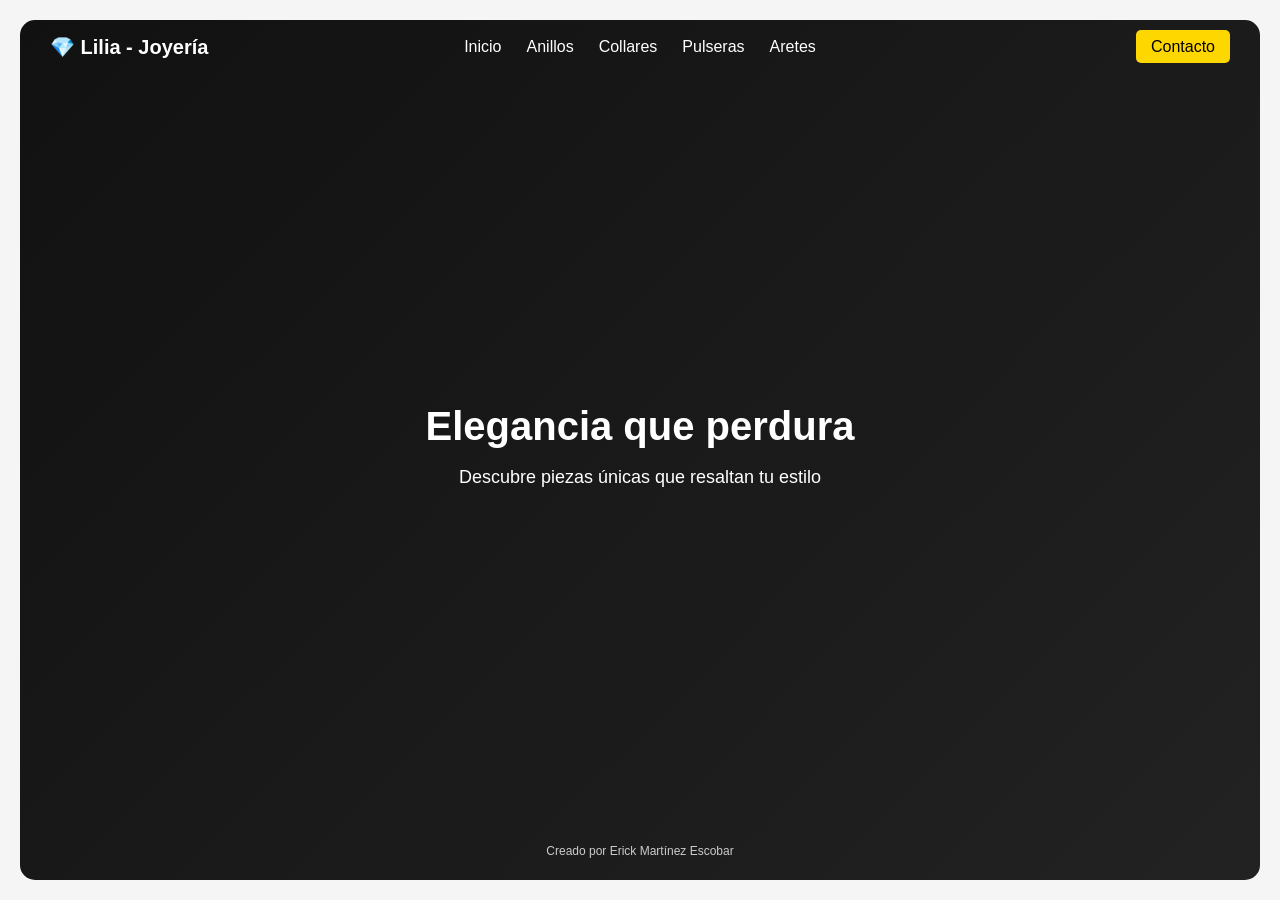
==== index.html @ dba122c4 "Add files via upload" ====
<!DOCTYPE html>
<html lang="es">
<head>
    <meta charset="UTF-8">
    <meta name="viewport" content="width=device-width, initial-scale=1.0">
    <title>Inicio Lilia - Joyería</title>
    <link rel="stylesheet" href="styles.css">
</head>

<body>

    <div class="contenedor">

        <header class="header">
            <div class="logo">💎 Lilia - Joyería</div>

            <nav class="menu">
                <ul>
                <li><a href="index.html">Inicio</a></li>
                <li><a href="anillos.html">Anillos</a></li>
                <li><a href="collares.html">Collares</a></li>
                <li><a href="pulseras.html">Pulseras</a></li>
                <li><a href="aretes.html">Aretes</a></li>
                </ul>
            </nav>

            <!-- BOTÓN CONTACTO -->
            <div class="contacto">
                <a href="contacto.html">Contacto</a>
            </div>
        </header>

        <section class="hero">
            <div class="contenido">
                <h1>Elegancia que perdura</h1>
                <p>Descubre piezas únicas que resaltan tu estilo</p>
            </div>
        </section>

        <footer class="footer">
            <p class="autor">Creado por Erick Martínez Escobar</p>
        </footer>

    </div>

</body>
</html>
---- styles.css ----
/* ===== RESET + BASE ===== */
html, body {
    margin: 0;
    padding: 0;
    height: 100%;
    overflow: hidden; /* ❌ sin scroll global */
    font-family: Arial;
    background: #f5f5f5;
}

/* ===== CONTENEDOR PRINCIPAL ===== */
.contenedor {
    height: calc(100vh - 40px);
    margin: 20px;
    background: linear-gradient(135deg, #111, #222);
    border-radius: 15px;
    display: flex;
    flex-direction: column;
}

/* ===== HEADER ===== */
.header {
    display: grid;
    grid-template-columns: 1fr auto 1fr;
    align-items: center;
    color: white;
    padding: 15px 30px;
}

/* LOGO */
.logo {
    font-size: 20px;
    font-weight: bold;
}

/* MENÚ */
.menu {
    display: flex;
    justify-content: center;
}

.menu ul {
    list-style: none;
    display: flex;
    gap: 25px;
    padding: 0;
    margin: 0;
}

.menu a {
    color: white;
    text-decoration: none;
    position: relative;
}

/* EFECTO DORADO */
.menu a::after {
    content: "";
    position: absolute;
    width: 0;
    height: 2px;
    background: gold;
    left: 0;
    bottom: -5px;
    transition: 0.3s;
}

.menu a:hover::after {
    width: 100%;
}

/* CONTACTO */
.contacto {
    text-align: right;
}

.contacto a {
    color: black;
    background: gold;
    padding: 8px 15px;
    border-radius: 5px;
    text-decoration: none;
    transition: 0.3s;
}

.contacto a:hover {
    background: #d4af37;
}

/* ===== HERO (INICIO) ===== */
.hero {
    flex: 1;
    display: flex;
    align-items: center;
    justify-content: center;
    text-align: center;
    color: white;
}

.contenido h1 {
    font-size: 40px;
    margin-bottom: 10px;
}

.contenido p {
    font-size: 18px;
}

/* ===== PRODUCTOS (ANILLOS, ETC) ===== */
.productos {
    flex: 1;
    padding: 20px;
    color: white;
    text-align: center;

    overflow-y: auto; /* 🔥 scroll SOLO aquí */
}

/* SCROLL BONITO */
.productos::-webkit-scrollbar {
    width: 6px;
}

.productos::-webkit-scrollbar-thumb {
    background: gold;
    border-radius: 10px;
}

/* TÍTULO */
.productos h2 {
    margin-bottom: 20px;
}

/* GRID */
.grid {
    display: flex;
    flex-wrap: wrap;
    justify-content: center;
    gap: 20px;
}

/* TARJETAS */
.card {
    width: 220px;
    background: white;
    color: black;
    border-radius: 10px;
    padding: 10px;
    text-align: center;
}

.card a {
    text-decoration: none;
    color: inherit;
    display: block;
}

.card img {
    width: 100%;
    border-radius: 10px;
}

.card h3 {
    margin: 10px 0;
}

.card p {
    font-size: 14px;
    color: #555;
}

.card span {
    display: block;
    margin: 10px 0;
    font-weight: bold;
    color: green;
}

/* BOTÓN */
.card button {
    background: gold;
    border: none;
    padding: 8px;
    border-radius: 5px;
    cursor: pointer;
    transition: 0.3s;
}

.card button:hover {
    background: #d4af37;
}

/* ===== FOOTER ===== */
.footer {
    text-align: center;
    padding: 10px;
}

.autor {
    font-size: 12px;
    color: #ccc;
}



/*CONTACTO*/
/* ===== CONTACTO (SCROLL INTERNO) ===== */


/* ===== HERO AJUSTE ===== */
.hero {
    min-height: 120px;
    padding: 10px;
}

/* ===== SCROLL OCULTO PERO FUNCIONAL ===== */
.contenedor {
    overflow-y: auto;

    /* 🔥 OCULTAR SCROLL */
    scrollbar-width: none; /* Firefox */
}

.contenedor::-webkit-scrollbar {
    display: none; /* Chrome, Safari */
}


/* ===== SECCIÓN WHATSAPP ===== */
.whatsapp {
    
    margin: 30px auto;
    max-width: 500px;
    border-radius: 12px;
    padding: 30px;
    text-align: center;
    color: white;
}

.whatsapp h2 {
    margin-bottom: 10px;
    font-size: 18px;
}


/* BOTÓN WHATSAPP */
.btn-whatsapp {
    display: inline-block;
    background: #25D366;
    color: white;
    padding: 10px 18px;
    border-radius: 5px;
    text-decoration: none;
    font-weight: bold;
    transition: 0.3s;
}

.btn-whatsapp:hover {
    background: #1ebe5d;
    transform: scale(1.05);
}


/* ===== SECCIÓN REDES ===== */
.redes {
  
    margin: 10px auto;
    max-width: 420px;
    border-radius: 10px;
    padding: 15px;
    text-align: center;
    color: white;
}

.redes h2 {
    margin-bottom: 20px;
    font-size: 22px;
}

.redes-links {
    display: flex;
    justify-content: center;
    gap: 25px;
    flex-wrap: wrap;
}

/* LINKS REDES */
.redes-links a {
    text-decoration: none;
    color: white;
    font-weight: bold;
    transition: 0.3s;
    font-size: 16px;
}



/* ===== FOOTER AJUSTE ===== */
.footer {
    margin-top: 20px;
}






/* ===== DETALLE PRODUCTO ===== */
.detalle-producto {
    flex: 1;
    display: flex;
    align-items: center;
    justify-content: center;
    padding: 20px;
}

.detalle-contenido {
    display: flex;
    gap: 40px;
    max-width: 900px;
    background: rgba(0,0,0,0.4);
    padding: 20px;
    border-radius: 10px;
    color: white;
}

/* IMAGEN */
.detalle-img {
    width: 300px;
    border-radius: 10px;
}

/* INFO */
.detalle-info {
    display: flex;
    flex-direction: column;
    justify-content: center;
}

.detalle-info h1 {
    margin-bottom: 10px;
}

.detalle-info p {
    margin-bottom: 15px;
    color: #ccc;
}

.precio {
    font-size: 20px;
    color: gold;
    margin-bottom: 20px;
}

/* ===== GALERÍA ===== */
.galeria {
    display: flex;
    flex-direction: column;
    align-items: center;
}

/* IMAGEN PRINCIPAL */
.img-principal {
    width: 300px;
    border-radius: 10px;
    margin-bottom: 10px;
}

/* MINIATURAS */
.miniaturas {
    display: flex;
    gap: 10px;
}

.miniaturas img {
    width: 60px;
    border-radius: 5px;
    cursor: pointer;
    transition: 0.3s;
    opacity: 0.7;
}

.miniaturas img:hover {
    opacity: 1;
    transform: scale(1.1);
}

/* ===== MATERIAL ===== */
.material {
    margin: 10px 0;
    color: #ccc;
}

/* ===== TALLAS ===== */
.tallas {
    margin: 15px 0;
}

.opciones-talla {
    display: flex;
    gap: 10px;
    margin-top: 5px;
}

/* BOTONES DE TALLA */
.opciones-talla button {
    background: transparent;
    border: 1px solid gold;
    color: white;
    padding: 8px 12px;
    border-radius: 5px;
    cursor: pointer;
    transition: 0.3s;
}

/* HOVER */
.opciones-talla button:hover {
    background: gold;
    color: black;
}

/* ACTIVA */
.opciones-talla button.activa {
    background: gold;
    color: black;
}










/* RESPONSIVE */
@media (max-width: 700px) {
    .detalle-contenido {
        flex-direction: column;
        text-align: center;
    }

    .detalle-img {
        width: 100%;
    }
}










/* ===== RESPONSIVE ===== */

/* TABLET */
@media (max-width: 900px) {
    .menu ul {
        gap: 15px;
    }

    .contenido h1 {
        font-size: 32px;
    }

    .contenido p {
        font-size: 16px;
    }

    .contacto a {
        padding: 6px 12px;
        font-size: 14px;
    }
}

/* MÓVIL */
@media (max-width: 600px) {

    .header {
        display: flex;
        flex-direction: column;
        gap: 10px;
        text-align: center;
    }

    .menu ul {
        flex-wrap: wrap;
        justify-content: center;
        gap: 10px;
    }

    .menu a {
        font-size: 14px;
    }

    .contacto {
        text-align: center;
        width: 100%;
    }

    .contacto a {
        display: inline-block;
        max-width: 90%;
    }

    .contenido h1 {
        font-size: 28px;
    }

    .contenido p {
        font-size: 15px;
    }
}
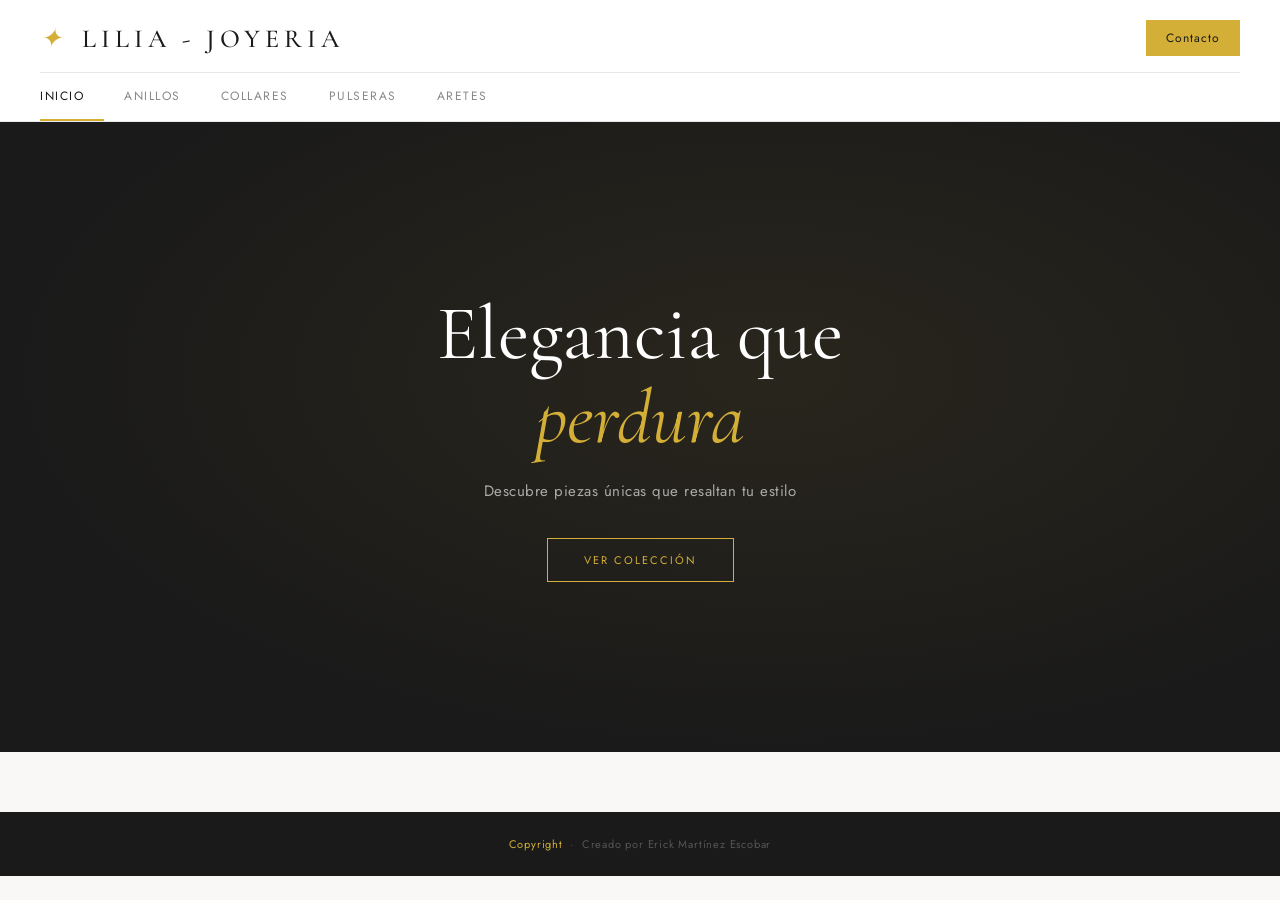
==== commit c47845d1: "Add files via upload" ====
--- a/index.html
+++ b/index.html
@@ -3,45 +3,56 @@
 <head>
     <meta charset="UTF-8">
     <meta name="viewport" content="width=device-width, initial-scale=1.0">
-    <title>Inicio Lilia - Joyería</title>
+    <title>Lilia Joyería — Inicio</title>
     <link rel="stylesheet" href="styles.css">
 </head>
-
 <body>
 
-    <div class="contenedor">
 
-        <header class="header">
-            <div class="logo">💎 Lilia - Joyería</div>
 
-            <nav class="menu">
-                <ul>
-                <li><a href="index.html">Inicio</a></li>
-                <li><a href="anillos.html">Anillos</a></li>
-                <li><a href="collares.html">Collares</a></li>
-                <li><a href="pulseras.html">Pulseras</a></li>
-                <li><a href="aretes.html">Aretes</a></li>
-                </ul>
-            </nav>
+    <!-- HEADER -->
+    <header class="header">
+        <div class="header-top">
+            <a href="index.html" class="logo"><span class="gem">✦</span> LILIA - JOYERIA </a>
+            <div class="header-actions">
+                <a href="contacto.html" class="btn-contacto">Contacto</a>
+            </div>
+        </div>
+        <nav class="nav">
+            <a href="index.html" class="active">Inicio</a>
+            <a href="anillos.html">Anillos</a>
+            <a href="collares.html">Collares</a>
+            <a href="pulseras.html">Pulseras</a>
+            <a href="aretes.html">Aretes</a>
+        </nav>
+    </header>
 
-            <!-- BOTÓN CONTACTO -->
-            <div class="contacto">
-                <a href="contacto.html">Contacto</a>
-            </div>
-        </header>
+    <!-- HERO -->
+    <section class="hero">
+        <div class="hero-content">
+            <h1>Elegancia que<br><em>perdura</em></h1>
+            <p>Descubre piezas únicas que resaltan tu estilo</p>
+            <a href="anillos.html" class="hero-cta">Ver colección</a>
+        </div>
+    </section>
 
-        <section class="hero">
-            <div class="contenido">
-                <h1>Elegancia que perdura</h1>
-                <p>Descubre piezas únicas que resaltan tu estilo</p>
-            </div>
-        </section>
+    <!-- FOOTER -->
+    <footer class="footer">
+        <strong>Copyright</strong> &nbsp;·&nbsp; <span class="autor">Creado por Erick Martínez Escobar</span>
+    </footer>
 
-        <footer class="footer">
-            <p class="autor">Creado por Erick Martínez Escobar</p>
-        </footer>
-
-    </div>
+    <script src="https://identity.netlify.com/v1/netlify-identity-widget.js"></script>
+    <script>
+        if (window.netlifyIdentity) {
+            window.netlifyIdentity.on("init", user => {
+                if (!user) {
+                    window.netlifyIdentity.on("login", () => {
+                        document.location.href = "/admin/";
+                    });
+                }
+            });
+        }
+    </script>
 
 </body>
-</html>
+</html>
--- a/styles.css
+++ b/styles.css
@@ -1,517 +1,1285 @@
-/* ===== RESET + BASE ===== */
+/* ============================================================
+   LILIA JOYERÍA — styles.css
+   Paleta: crema #f9f8f6 · negro #1a1a1a · dorado #d4af37
+   ============================================================ */
+
+@import url('https://fonts.googleapis.com/css2?family=Cormorant+Garamond:ital,wght@0,400;0,500;1,400&family=Jost:wght@300;400;500&display=swap');
+
+/* ===== RESET ===== */
+*, *::before, *::after {
+    box-sizing: border-box;
+    margin: 0;
+    padding: 0;
+}
+
+/* ===== VARIABLES ===== */
+:root {
+    --gold:      #d4af37;
+    --gold-dark: #b8952e;
+    --black:     #1a1a1a;
+    --cream:     #f9f8f6;
+    --cream-2:   #f0ede8;
+    --gray:      #888;
+    --gray-light:#e8e8e8;
+    --font-display: 'Cormorant Garamond', Georgia, serif;
+    --font-body:    'Jost', Arial, sans-serif;
+}
+
 html, body {
     margin: 0;
     padding: 0;
-    height: 100%;
-    overflow: hidden; /* ❌ sin scroll global */
-    font-family: Arial;
-    background: #f5f5f5;
-}
-
-/* ===== CONTENEDOR PRINCIPAL ===== */
-.contenedor {
-    height: calc(100vh - 40px);
-    margin: 20px;
-    background: linear-gradient(135deg, #111, #222);
-    border-radius: 15px;
-    display: flex;
-    flex-direction: column;
+    background: var(--cream);
+    font-family: var(--font-body);
+    color: var(--black);
+    min-height: 100%;
+}
+
+/* ===== TOPBAR ===== */
+.topbar {
+    background: var(--black);
+    color: #aaa;
+    font-size: 11px;
+    letter-spacing: 0.8px;
+    text-align: center;
+    padding: 8px 20px;
+}
+.topbar strong {
+    color: var(--gold);
+    font-weight: 400;
 }
 
 /* ===== HEADER ===== */
 .header {
-    display: grid;
-    grid-template-columns: 1fr auto 1fr;
-    align-items: center;
-    color: white;
-    padding: 15px 30px;
-}
-
-/* LOGO */
+    background: #fff;
+    border-bottom: 1px solid var(--gray-light);
+    padding: 0 40px;
+    position: sticky;
+    top: 0;
+    z-index: 100;
+}
+
+.header-top {
+    display: flex;
+    align-items: center;
+    justify-content: space-between;
+    padding: 20px 0 16px;
+}
+
 .logo {
-    font-size: 20px;
-    font-weight: bold;
-}
-
-/* MENÚ */
-.menu {
-    display: flex;
-    justify-content: center;
-}
-
-.menu ul {
-    list-style: none;
-    display: flex;
-    gap: 25px;
-    padding: 0;
-    margin: 0;
-}
-
-.menu a {
-    color: white;
+    font-family: var(--font-display);
+    font-size: 26px;
+    font-weight: 500;
+    letter-spacing: 5px;
+    color: var(--black);
     text-decoration: none;
-    position: relative;
-}
-
-/* EFECTO DORADO */
-.menu a::after {
-    content: "";
-    position: absolute;
-    width: 0;
-    height: 2px;
-    background: gold;
-    left: 0;
-    bottom: -5px;
-    transition: 0.3s;
-}
-
-.menu a:hover::after {
-    width: 100%;
-}
-
-/* CONTACTO */
-.contacto {
-    text-align: right;
-}
-
-.contacto a {
-    color: black;
-    background: gold;
-    padding: 8px 15px;
-    border-radius: 5px;
+}
+.logo .gem {
+    color: var(--gold);
+    font-style: italic;
+    margin-right: 4px;
+}
+
+.header-actions {
+    display: flex;
+    align-items: center;
+    gap: 12px;
+}
+
+.btn-contacto {
+    background: var(--gold);
+    color: var(--black);
+    border: none;
+    padding: 9px 20px;
+    font-family: var(--font-body);
+    font-size: 12px;
+    letter-spacing: 1px;
+    cursor: pointer;
     text-decoration: none;
-    transition: 0.3s;
-}
-
-.contacto a:hover {
-    background: #d4af37;
-}
-
-/* ===== HERO (INICIO) ===== */
+    display: inline-block;
+    transition: background 0.2s;
+}
+.btn-contacto:hover {
+    background: var(--gold-dark);
+}
+
+/* ===== NAVEGACIÓN ===== */
+.nav {
+    display: flex;
+    gap: 0;
+    border-top: 1px solid var(--gray-light);
+}
+
+.nav a {
+    font-size: 12px;
+    letter-spacing: 1.5px;
+    text-transform: uppercase;
+    color: var(--gray);
+    text-decoration: none;
+    padding: 14px 20px;
+    border-bottom: 2px solid transparent;
+    transition: color 0.2s, border-color 0.2s;
+}
+.nav a:first-child {
+    padding-left: 0;
+}
+.nav a:hover {
+    color: var(--black);
+}
+.nav a.active {
+    color: var(--black);
+    border-bottom-color: var(--gold);
+}
+
+/* ===== BREADCRUMB ===== */
+.breadcrumb {
+    padding: 14px 40px;
+    font-size: 11px;
+    letter-spacing: 0.5px;
+    color: #aaa;
+}
+.breadcrumb a {
+    color: #aaa;
+    text-decoration: none;
+}
+.breadcrumb a:hover {
+    color: var(--black);
+}
+.breadcrumb .sep {
+    margin: 0 8px;
+}
+.breadcrumb .current {
+    color: var(--black);
+}
+
+/* ===== HERO (solo página de inicio) ===== */
 .hero {
-    flex: 1;
+    background: var(--black);
+    min-height: 70vh;
     display: flex;
     align-items: center;
     justify-content: center;
     text-align: center;
-    color: white;
-}
-
-.contenido h1 {
-    font-size: 40px;
+    padding: 60px 40px;
+    position: relative;
+    overflow: hidden;
+}
+.hero::before {
+    content: '';
+    position: absolute;
+    inset: 0;
+    background: radial-gradient(ellipse at 60% 40%, rgba(212,175,55,0.08) 0%, transparent 70%);
+}
+.hero-content {
+    position: relative;
+    z-index: 1;
+}
+.hero-eyebrow {
+    font-size: 11px;
+    letter-spacing: 4px;
+    text-transform: uppercase;
+    color: var(--gold);
+    margin-bottom: 20px;
+}
+.hero h1 {
+    font-family: var(--font-display);
+    font-size: clamp(42px, 6vw, 80px);
+    font-weight: 400;
+    color: #fff;
+    line-height: 1.1;
+    margin-bottom: 20px;
+}
+.hero h1 em {
+    color: var(--gold);
+    font-style: italic;
+}
+.hero p {
+    font-size: 15px;
+    color: #aaa;
+    letter-spacing: 0.5px;
+    margin-bottom: 36px;
+}
+.hero-cta {
+    display: inline-block;
+    border: 1px solid var(--gold);
+    color: var(--gold);
+    padding: 13px 36px;
+    font-size: 11px;
+    letter-spacing: 2px;
+    text-transform: uppercase;
+    text-decoration: none;
+    transition: all 0.3s;
+}
+.hero-cta:hover {
+    background: var(--gold);
+    color: var(--black);
+}
+
+/* ===== LAYOUT CATÁLOGO ===== */
+.catalog-layout {
+    display: flex;
+    min-height: calc(100vh - 130px);
+}
+
+/* ===== SIDEBAR FILTROS ===== */
+.sidebar {
+    width: 230px;
+    flex-shrink: 0;
+    padding: 30px 30px 30px 40px;
+    border-right: 1px solid var(--gray-light);
+    background: #fff;
+}
+
+.sidebar-section {
+    margin-bottom: 28px;
+}
+
+.sidebar-title {
+    font-size: 10px;
+    letter-spacing: 2px;
+    text-transform: uppercase;
+    color: #aaa;
+    margin-bottom: 14px;
+    padding-bottom: 10px;
+    border-bottom: 1px solid var(--gray-light);
+}
+
+.filter-item {
+    display: flex;
+    align-items: center;
+    gap: 10px;
+    padding: 5px 0;
+    cursor: pointer;
+}
+.filter-item input[type="checkbox"] {
+    accent-color: var(--gold);
+    width: 14px;
+    height: 14px;
+    cursor: pointer;
+}
+.filter-item label {
+    font-size: 13px;
+    color: #555;
+    cursor: pointer;
+    letter-spacing: 0.3px;
+}
+.filter-item:hover label {
+    color: var(--black);
+}
+
+.color-swatches {
+    display: flex;
+    gap: 8px;
+    flex-wrap: wrap;
+}
+.swatch {
+    width: 22px;
+    height: 22px;
+    border-radius: 50%;
+    border: 2px solid transparent;
+    cursor: pointer;
+    transition: border-color 0.2s;
+}
+.swatch:hover, .swatch.active {
+    border-color: var(--gold);
+    outline: 1px solid var(--gold-dark);
+    outline-offset: 2px;
+}
+
+.size-options {
+    display: flex;
+    flex-wrap: wrap;
+    gap: 6px;
+}
+.size-btn {
+    border: 1px solid var(--gray-light);
+    background: none;
+    padding: 5px 12px;
+    font-size: 12px;
+    font-family: var(--font-body);
+    cursor: pointer;
+    color: #555;
+    transition: all 0.2s;
+}
+.size-btn:hover {
+    border-color: var(--black);
+    color: var(--black);
+}
+.size-btn.active {
+    border-color: var(--gold);
+    background: #fffbef;
+    color: var(--black);
+}
+
+.price-display {
+    font-size: 13px;
+    color: #555;
+    margin-bottom: 8px;
+    letter-spacing: 0.3px;
+}
+input[type="range"] {
+    width: 100%;
+    accent-color: var(--gold);
+}
+
+/* ===== MAIN CATÁLOGO ===== */
+.catalog-main {
+    flex: 1;
+    padding: 30px 40px;
+    background: var(--cream);
+}
+
+.catalog-header {
+    display: flex;
+    justify-content: space-between;
+    align-items: flex-end;
+    margin-bottom: 6px;
+}
+
+.catalog-title {
+    font-family: var(--font-display);
+    font-size: 32px;
+    font-weight: 400;
+    letter-spacing: 1px;
+    color: var(--black);
+}
+
+.sort-select {
+    font-family: var(--font-body);
+    font-size: 12px;
+    color: #555;
+    border: 1px solid var(--gray-light);
+    padding: 8px 12px;
+    background: #fff;
+    cursor: pointer;
+    letter-spacing: 0.3px;
+}
+.sort-select:focus {
+    outline: 1px solid var(--gold);
+}
+
+.result-count {
+    font-size: 12px;
+    color: #aaa;
+    letter-spacing: 0.5px;
+    margin-bottom: 24px;
+}
+
+/* ===== GRID PRODUCTOS ===== */
+.products-grid {
+    display: grid;
+    grid-template-columns: repeat(auto-fill, minmax(180px, 1fr));
+    gap: 1px;
+    background: var(--gray-light);
+    border: 1px solid var(--gray-light);
+}
+
+/* ===== CARD PRODUCTO ===== */
+.card {
+    background: #fff;
+    cursor: pointer;
+    position: relative;
+    display: flex;
+    flex-direction: column;
+    transition: box-shadow 0.25s;
+}
+.card:hover {
+    box-shadow: 0 4px 24px rgba(0,0,0,0.08);
+    z-index: 2;
+}
+
+.card-img-wrap {
+    position: relative;
+    background: var(--cream-2);
+    aspect-ratio: 1 / 1;
+    overflow: hidden;
+    display: flex;
+    align-items: center;
+    justify-content: center;
+}
+.card-img-wrap img {
+    width: 100%;
+    height: 100%;
+    object-fit: cover;
+    transition: transform 0.4s ease;
+}
+.card:hover .card-img-wrap img {
+    transform: scale(1.04);
+}
+
+/* Placeholder si no hay imagen */
+.card-img-placeholder {
+    width: 60%;
+    height: 60%;
+    opacity: 0.12;
+}
+
+.card-badge {
+    position: absolute;
+    top: 12px;
+    left: 12px;
+    font-size: 9px;
+    letter-spacing: 1px;
+    text-transform: uppercase;
+    padding: 4px 8px;
+    background: var(--black);
+    color: #fff;
+}
+.card-badge.gold {
+    background: var(--gold);
+    color: var(--black);
+}
+
+.card-wishlist {
+    position: absolute;
+    top: 10px;
+    right: 12px;
+    font-size: 18px;
+    color: #ccc;
+    background: none;
+    border: none;
+    cursor: pointer;
+    transition: color 0.2s;
+    line-height: 1;
+}
+.card-wishlist:hover {
+    color: var(--gold);
+}
+
+.card-info {
+    padding: 14px 14px 6px;
+    display: flex;
+    flex-direction: column;
+    flex: 1;
+}
+.card-info h3 {
+    font-family: var(--font-display);
+    font-size: 15px;
+    font-weight: 400;
+    line-height: 1.35;
+    color: var(--black);
+    margin-bottom: 4px;
+    display: -webkit-box;
+    -webkit-line-clamp: 2;
+    -webkit-box-orient: vertical;
+    overflow: hidden;
+}
+.card-material {
+    font-size: 11px;
+    letter-spacing: 0.5px;
+    color: #aaa;
     margin-bottom: 10px;
-}
-
-.contenido p {
-    font-size: 18px;
-}
-
-/* ===== PRODUCTOS (ANILLOS, ETC) ===== */
-.productos {
     flex: 1;
-    padding: 20px;
-    color: white;
-    text-align: center;
-
-    overflow-y: auto; /* 🔥 scroll SOLO aquí */
-}
-
-/* SCROLL BONITO */
-.productos::-webkit-scrollbar {
-    width: 6px;
-}
-
-.productos::-webkit-scrollbar-thumb {
-    background: gold;
-    border-radius: 10px;
-}
-
-/* TÍTULO */
-.productos h2 {
-    margin-bottom: 20px;
-}
-
-/* GRID */
-.grid {
-    display: flex;
+}
+.card-price {
+    font-size: 14px;
+    color: var(--black);
+    font-weight: 500;
+    letter-spacing: 0.3px;
+}
+.card-price .old-price {
+    font-size: 12px;
+    color: #bbb;
+    text-decoration: line-through;
+    margin-left: 6px;
+    font-weight: 400;
+}
+
+.card-btn {
+    width: 100%;
+    background: var(--black);
+    color: #fff;
+    border: none;
+    padding: 11px;
+    font-family: var(--font-body);
+    font-size: 11px;
+    letter-spacing: 1.5px;
+    text-transform: uppercase;
+    cursor: pointer;
+    margin-top: 12px;
+    opacity: 0;
+    transform: translateY(6px);
+    transition: opacity 0.25s, transform 0.25s, background 0.2s;
+}
+.card:hover .card-btn {
+    opacity: 1;
+    transform: translateY(0);
+}
+.card-btn:hover {
+    background: var(--gold);
+    color: var(--black);
+}
+
+/* ===== CONTACTO ===== */
+.contacto-section {
+    max-width: 680px;
+    margin: 40px auto;
+    padding: 0 40px;
+}
+.contacto-section h2 {
+    font-family: var(--font-display);
+    font-size: 28px;
+    font-weight: 400;
+    margin-bottom: 24px;
+    letter-spacing: 1px;
+}
+.whatsapp {
+    display: inline-flex;
+    align-items: center;
+    gap: 10px;
+    background: #25D366;
+    color: #fff;
+    padding: 12px 24px;
+    font-size: 13px;
+    letter-spacing: 0.5px;
+    text-decoration: none;
+    transition: background 0.2s;
+    margin-bottom: 30px;
+}
+.whatsapp:hover {
+    background: #1ebe5d;
+}
+.redes {
+    display: flex;
+    gap: 20px;
     flex-wrap: wrap;
-    justify-content: center;
-    gap: 20px;
-}
-
-/* TARJETAS */
-.card {
-    width: 220px;
-    background: white;
-    color: black;
-    border-radius: 10px;
-    padding: 10px;
-    text-align: center;
-}
-
-.card a {
+    margin-top: 10px;
+}
+.redes a {
+    font-size: 13px;
+    color: #555;
     text-decoration: none;
-    color: inherit;
-    display: block;
-}
-
-.card img {
+    letter-spacing: 0.5px;
+    border-bottom: 1px solid var(--gray-light);
+    padding-bottom: 2px;
+    transition: color 0.2s, border-color 0.2s;
+}
+.redes a:hover {
+    color: var(--black);
+    border-color: var(--gold);
+}
+
+/* ===== DETALLE PRODUCTO ===== */
+.detalle-layout {
+    display: flex;
+    gap: 60px;
+    padding: 40px;
+    max-width: 1100px;
+    margin: 0 auto;
+}
+.detalle-galeria {
+    flex: 1;
+}
+.img-principal {
     width: 100%;
-    border-radius: 10px;
-}
-
-.card h3 {
-    margin: 10px 0;
-}
-
-.card p {
+    aspect-ratio: 1;
+    object-fit: cover;
+    background: var(--cream-2);
+    margin-bottom: 12px;
+}
+.miniaturas {
+    display: flex;
+    gap: 8px;
+}
+.miniaturas img {
+    width: 72px;
+    height: 72px;
+    object-fit: cover;
+    cursor: pointer;
+    opacity: 0.65;
+    transition: opacity 0.2s;
+    border: 1px solid transparent;
+}
+.miniaturas img:hover, .miniaturas img.active {
+    opacity: 1;
+    border-color: var(--gold);
+}
+.detalle-info {
+    flex: 1;
+    padding-top: 10px;
+}
+.detalle-info h1 {
+    font-family: var(--font-display);
+    font-size: 32px;
+    font-weight: 400;
+    letter-spacing: 1px;
+    margin-bottom: 8px;
+}
+.detalle-material {
+    font-size: 12px;
+    letter-spacing: 1px;
+    color: #aaa;
+    text-transform: uppercase;
+    margin-bottom: 16px;
+}
+.detalle-precio {
+    font-size: 22px;
+    color: var(--black);
+    font-weight: 500;
+    margin-bottom: 24px;
+}
+.detalle-desc {
     font-size: 14px;
+    line-height: 1.8;
+    color: #666;
+    margin-bottom: 28px;
+}
+.tallas-label {
+    font-size: 11px;
+    letter-spacing: 1.5px;
+    text-transform: uppercase;
+    color: #aaa;
+    margin-bottom: 10px;
+}
+.opciones-talla {
+    display: flex;
+    gap: 8px;
+    flex-wrap: wrap;
+    margin-bottom: 28px;
+}
+.opciones-talla button {
+    border: 1px solid var(--gray-light);
+    background: none;
+    padding: 9px 16px;
+    font-family: var(--font-body);
+    font-size: 13px;
+    cursor: pointer;
     color: #555;
-}
-
-.card span {
-    display: block;
-    margin: 10px 0;
-    font-weight: bold;
-    color: green;
-}
-
-/* BOTÓN */
-.card button {
-    background: gold;
+    transition: all 0.2s;
+}
+.opciones-talla button:hover {
+    border-color: var(--black);
+    color: var(--black);
+}
+.opciones-talla button.activa {
+    border-color: var(--gold);
+    background: #fffbef;
+    color: var(--black);
+}
+.btn-agregar {
+    width: 100%;
+    background: var(--black);
+    color: #fff;
     border: none;
-    padding: 8px;
-    border-radius: 5px;
-    cursor: pointer;
-    transition: 0.3s;
-}
-
-.card button:hover {
-    background: #d4af37;
+    padding: 15px;
+    font-family: var(--font-body);
+    font-size: 12px;
+    letter-spacing: 2px;
+    text-transform: uppercase;
+    cursor: pointer;
+    transition: background 0.2s;
+    margin-bottom: 12px;
+}
+.btn-agregar:hover {
+    background: var(--gold);
+    color: var(--black);
 }
 
 /* ===== FOOTER ===== */
 .footer {
+    background: var(--black);
+    color: #555;
     text-align: center;
-    padding: 10px;
-}
-
+    padding: 24px;
+    margin-top: 60px;
+    font-size: 11px;
+    letter-spacing: 0.8px;
+}
+.footer strong {
+    color: var(--gold);
+    font-weight: 400;
+}
 .autor {
-    font-size: 12px;
-    color: #ccc;
-}
-
-
-
-/*CONTACTO*/
-/* ===== CONTACTO (SCROLL INTERNO) ===== */
-
-
-/* ===== HERO AJUSTE ===== */
-.hero {
-    min-height: 120px;
-    padding: 10px;
-}
-
-/* ===== SCROLL OCULTO PERO FUNCIONAL ===== */
-.contenedor {
-    overflow-y: auto;
-
-    /* 🔥 OCULTAR SCROLL */
-    scrollbar-width: none; /* Firefox */
-}
-
-.contenedor::-webkit-scrollbar {
-    display: none; /* Chrome, Safari */
-}
-
-
-/* ===== SECCIÓN WHATSAPP ===== */
-.whatsapp {
-    
-    margin: 30px auto;
-    max-width: 500px;
-    border-radius: 12px;
-    padding: 30px;
-    text-align: center;
-    color: white;
-}
-
-.whatsapp h2 {
-    margin-bottom: 10px;
-    font-size: 18px;
-}
-
-
-/* BOTÓN WHATSAPP */
-.btn-whatsapp {
-    display: inline-block;
-    background: #25D366;
-    color: white;
-    padding: 10px 18px;
-    border-radius: 5px;
-    text-decoration: none;
-    font-weight: bold;
-    transition: 0.3s;
-}
-
-.btn-whatsapp:hover {
-    background: #1ebe5d;
-    transform: scale(1.05);
-}
-
-
-/* ===== SECCIÓN REDES ===== */
-.redes {
-  
-    margin: 10px auto;
-    max-width: 420px;
-    border-radius: 10px;
-    padding: 15px;
-    text-align: center;
-    color: white;
-}
-
-.redes h2 {
-    margin-bottom: 20px;
-    font-size: 22px;
-}
-
-.redes-links {
-    display: flex;
-    justify-content: center;
-    gap: 25px;
-    flex-wrap: wrap;
-}
-
-/* LINKS REDES */
-.redes-links a {
-    text-decoration: none;
-    color: white;
-    font-weight: bold;
-    transition: 0.3s;
-    font-size: 16px;
-}
-
-
-
-/* ===== FOOTER AJUSTE ===== */
-.footer {
-    margin-top: 20px;
-}
-
-
-
-
-
-
-/* ===== DETALLE PRODUCTO ===== */
-.detalle-producto {
-    flex: 1;
-    display: flex;
-    align-items: center;
-    justify-content: center;
-    padding: 20px;
-}
-
-.detalle-contenido {
-    display: flex;
-    gap: 40px;
-    max-width: 900px;
-    background: rgba(0,0,0,0.4);
-    padding: 20px;
-    border-radius: 10px;
-    color: white;
-}
-
-/* IMAGEN */
-.detalle-img {
-    width: 300px;
-    border-radius: 10px;
-}
-
-/* INFO */
-.detalle-info {
-    display: flex;
-    flex-direction: column;
-    justify-content: center;
-}
-
-.detalle-info h1 {
-    margin-bottom: 10px;
-}
-
-.detalle-info p {
-    margin-bottom: 15px;
-    color: #ccc;
-}
-
-.precio {
-    font-size: 20px;
-    color: gold;
-    margin-bottom: 20px;
-}
-
-/* ===== GALERÍA ===== */
-.galeria {
-    display: flex;
-    flex-direction: column;
-    align-items: center;
-}
-
-/* IMAGEN PRINCIPAL */
-.img-principal {
-    width: 300px;
-    border-radius: 10px;
-    margin-bottom: 10px;
-}
-
-/* MINIATURAS */
-.miniaturas {
-    display: flex;
-    gap: 10px;
-}
-
-.miniaturas img {
-    width: 60px;
-    border-radius: 5px;
-    cursor: pointer;
-    transition: 0.3s;
-    opacity: 0.7;
-}
-
-.miniaturas img:hover {
-    opacity: 1;
-    transform: scale(1.1);
-}
-
-/* ===== MATERIAL ===== */
-.material {
-    margin: 10px 0;
-    color: #ccc;
-}
-
-/* ===== TALLAS ===== */
-.tallas {
-    margin: 15px 0;
-}
-
-.opciones-talla {
-    display: flex;
-    gap: 10px;
-    margin-top: 5px;
-}
-
-/* BOTONES DE TALLA */
-.opciones-talla button {
-    background: transparent;
-    border: 1px solid gold;
-    color: white;
-    padding: 8px 12px;
-    border-radius: 5px;
-    cursor: pointer;
-    transition: 0.3s;
-}
-
-/* HOVER */
-.opciones-talla button:hover {
-    background: gold;
-    color: black;
-}
-
-/* ACTIVA */
-.opciones-talla button.activa {
-    background: gold;
-    color: black;
-}
-
-
-
-
-
-
-
-
-
-
-/* RESPONSIVE */
-@media (max-width: 700px) {
-    .detalle-contenido {
+    font-size: 11px;
+    color: #555;
+}
+
+/* ===== RESPONSIVE ===== */
+@media (max-width: 900px) {
+    .catalog-layout {
         flex-direction: column;
+    }
+    .sidebar {
+        width: 100%;
+        border-right: none;
+        border-bottom: 1px solid var(--gray-light);
+        padding: 20px;
+    }
+    .catalog-main {
+        padding: 20px;
+    }
+    .detalle-layout {
+        flex-direction: column;
+        padding: 20px;
+        gap: 30px;
+    }
+    .header {
+        padding: 0 20px;
+    }
+    .breadcrumb {
+        padding: 12px 20px;
+    }
+}
+
+@media (max-width: 600px) {
+    .header-top {
+        flex-direction: column;
+        gap: 12px;
+        padding: 16px 0 12px;
         text-align: center;
     }
-
-    .detalle-img {
-        width: 100%;
+    .nav {
+        justify-content: center;
+        flex-wrap: wrap;
     }
-}
-
-
-
-
-
-
-
-
-
-
-/* ===== RESPONSIVE ===== */
-
-/* TABLET */
-@media (max-width: 900px) {
-    .menu ul {
-        gap: 15px;
+    .nav a {
+        padding: 10px 10px;
+        font-size: 11px;
     }
-
-    .contenido h1 {
-        font-size: 32px;
+    .products-grid {
+        grid-template-columns: repeat(2, 1fr);
     }
-
-    .contenido p {
-        font-size: 16px;
+    .catalog-header {
+        flex-direction: column;
+        align-items: flex-start;
+        gap: 12px;
     }
-
-    .contacto a {
-        padding: 6px 12px;
-        font-size: 14px;
+}
+
+/* ============================================================
+   CARRITO — icono en header + página carrito.html
+   ============================================================ */
+
+/* ── Icono carrito en header ── */
+.carrito-btn {
+    position: relative;
+    display: inline-flex;
+    align-items: center;
+    gap: 7px;
+    background: none;
+    border: 1px solid var(--gray-light);
+    padding: 8px 14px;
+    font-family: var(--font-body);
+    font-size: 12px;
+    letter-spacing: 0.5px;
+    color: var(--black);
+    cursor: pointer;
+    text-decoration: none;
+    transition: border-color 0.2s, background 0.2s;
+}
+.carrito-btn:hover {
+    border-color: var(--gold);
+    background: #fffbef;
+}
+.carrito-btn svg {
+    width: 16px;
+    height: 16px;
+    flex-shrink: 0;
+}
+#carrito-badge {
+    position: absolute;
+    top: -8px;
+    right: -8px;
+    background: var(--gold);
+    color: var(--black);
+    font-size: 10px;
+    font-weight: 700;
+    width: 18px;
+    height: 18px;
+    border-radius: 50%;
+    display: none;
+    align-items: center;
+    justify-content: center;
+    line-height: 1;
+}
+
+/* ── Página carrito ── */
+.carrito-page {
+    max-width: 1000px;
+    margin: 0 auto;
+    padding: 40px 40px 80px;
+    display: grid;
+    grid-template-columns: 1fr 340px;
+    gap: 40px;
+    align-items: start;
+}
+
+.carrito-lista-titulo {
+    font-family: var(--font-display);
+    font-size: 28px;
+    font-weight: 400;
+    letter-spacing: 1px;
+    margin-bottom: 24px;
+    color: var(--black);
+}
+
+/* Item del carrito */
+.carrito-item {
+    display: grid;
+    grid-template-columns: 80px 1fr auto;
+    gap: 16px;
+    align-items: center;
+    padding: 20px 0;
+    border-bottom: 1px solid var(--gray-light);
+}
+.carrito-item:first-child { border-top: 1px solid var(--gray-light); }
+
+.carrito-item-img {
+    width: 80px;
+    height: 80px;
+    object-fit: cover;
+    background: var(--cream-2);
+}
+.carrito-item-info h3 {
+    font-family: var(--font-display);
+    font-size: 16px;
+    font-weight: 400;
+    margin-bottom: 4px;
+    color: var(--black);
+}
+.carrito-item-info .ci-material {
+    font-size: 12px;
+    color: #aaa;
+    letter-spacing: 0.5px;
+    margin-bottom: 4px;
+}
+.carrito-item-info .ci-talla {
+    font-size: 12px;
+    color: #777;
+    letter-spacing: 0.5px;
+    margin-bottom: 10px;
+}
+.carrito-item-info .ci-precio {
+    font-size: 14px;
+    font-weight: 500;
+    color: var(--black);
+}
+
+/* Controles cantidad */
+.ci-cantidad {
+    display: flex;
+    align-items: center;
+    gap: 0;
+    margin-top: 10px;
+    border: 1px solid var(--gray-light);
+    width: fit-content;
+}
+.ci-cantidad button {
+    width: 30px;
+    height: 30px;
+    background: none;
+    border: none;
+    font-size: 16px;
+    cursor: pointer;
+    color: var(--black);
+    transition: background 0.15s;
+    display: flex;
+    align-items: center;
+    justify-content: center;
+}
+.ci-cantidad button:hover { background: var(--cream-2); }
+.ci-cantidad span {
+    width: 32px;
+    text-align: center;
+    font-size: 13px;
+    border-left: 1px solid var(--gray-light);
+    border-right: 1px solid var(--gray-light);
+    height: 30px;
+    line-height: 30px;
+}
+
+/* Eliminar */
+.ci-eliminar {
+    background: none;
+    border: none;
+    cursor: pointer;
+    color: #ccc;
+    font-size: 20px;
+    transition: color 0.2s;
+    align-self: start;
+    padding: 0;
+    line-height: 1;
+}
+.ci-eliminar:hover { color: #e05555; }
+
+/* Carrito vacío */
+.carrito-vacio {
+    text-align: center;
+    padding: 60px 20px;
+    color: #aaa;
+}
+.carrito-vacio svg {
+    width: 48px;
+    height: 48px;
+    opacity: 0.2;
+    margin-bottom: 16px;
+}
+.carrito-vacio p {
+    font-size: 14px;
+    margin-bottom: 20px;
+    letter-spacing: 0.5px;
+}
+.carrito-vacio a {
+    font-size: 12px;
+    letter-spacing: 1.5px;
+    text-transform: uppercase;
+    color: var(--black);
+    border-bottom: 1px solid var(--gold);
+    text-decoration: none;
+    padding-bottom: 2px;
+}
+
+/* ── Panel resumen ── */
+.carrito-resumen {
+    background: var(--cream-2);
+    padding: 28px 24px;
+    position: sticky;
+    top: 100px;
+}
+.carrito-resumen h2 {
+    font-family: var(--font-display);
+    font-size: 20px;
+    font-weight: 400;
+    margin-bottom: 20px;
+    letter-spacing: 0.5px;
+}
+.resumen-fila {
+    display: flex;
+    justify-content: space-between;
+    font-size: 13px;
+    color: #666;
+    margin-bottom: 10px;
+    letter-spacing: 0.3px;
+}
+.resumen-fila.total {
+    font-size: 16px;
+    font-weight: 500;
+    color: var(--black);
+    border-top: 1px solid #ddd;
+    margin-top: 16px;
+    padding-top: 16px;
+    margin-bottom: 20px;
+}
+.resumen-envio {
+    font-size: 11px;
+    color: #aaa;
+    text-align: center;
+    margin-bottom: 20px;
+    letter-spacing: 0.5px;
+}
+
+.btn-pagar {
+    width: 100%;
+    background: var(--black);
+    color: #fff;
+    border: none;
+    padding: 15px;
+    font-family: var(--font-body);
+    font-size: 12px;
+    letter-spacing: 2px;
+    text-transform: uppercase;
+    cursor: pointer;
+    transition: background 0.2s;
+    margin-bottom: 10px;
+}
+.btn-pagar:hover { background: var(--gold); color: var(--black); }
+.btn-pagar:disabled {
+    background: #ccc;
+    cursor: not-allowed;
+}
+
+.btn-vaciar {
+    width: 100%;
+    background: none;
+    border: 1px solid #ddd;
+    padding: 12px;
+    font-family: var(--font-body);
+    font-size: 11px;
+    letter-spacing: 1.5px;
+    text-transform: uppercase;
+    color: #aaa;
+    cursor: pointer;
+    transition: border-color 0.2s, color 0.2s;
+}
+.btn-vaciar:hover { border-color: #e05555; color: #e05555; }
+
+/* ── Modal confirmación pedido ── */
+.modal-overlay {
+    display: none;
+    position: fixed;
+    inset: 0;
+    background: rgba(0,0,0,0.5);
+    z-index: 999;
+    align-items: center;
+    justify-content: center;
+}
+.modal-overlay.visible { display: flex; }
+.modal-box {
+    background: #fff;
+    max-width: 480px;
+    width: 90%;
+    padding: 40px;
+    text-align: center;
+}
+.modal-box h2 {
+    font-family: var(--font-display);
+    font-size: 26px;
+    font-weight: 400;
+    margin-bottom: 12px;
+    color: var(--black);
+}
+.modal-box p {
+    font-size: 14px;
+    color: #666;
+    line-height: 1.8;
+    margin-bottom: 10px;
+}
+.modal-box .modal-cuenta {
+    background: var(--cream-2);
+    padding: 16px;
+    margin: 20px 0;
+    font-size: 13px;
+    color: var(--black);
+    line-height: 2;
+    text-align: left;
+}
+.modal-box .modal-cuenta strong { color: var(--gold); }
+.modal-cerrar {
+    background: var(--black);
+    color: #fff;
+    border: none;
+    padding: 13px 32px;
+    font-family: var(--font-body);
+    font-size: 11px;
+    letter-spacing: 2px;
+    text-transform: uppercase;
+    cursor: pointer;
+    margin-top: 10px;
+    transition: background 0.2s;
+}
+.modal-cerrar:hover { background: var(--gold); color: var(--black); }
+
+/* ── Responsive carrito ── */
+@media (max-width: 700px) {
+    .carrito-page {
+        grid-template-columns: 1fr;
+        padding: 20px;
+        gap: 24px;
     }
-}
-
-/* MÓVIL */
+    .carrito-resumen { position: static; }
+    .carrito-item { grid-template-columns: 64px 1fr auto; gap: 12px; }
+    .carrito-item-img { width: 64px; height: 64px; }
+}
+
+/* ============================================================
+   CONTACTO
+   ============================================================ */
+
+.contacto-page {
+    max-width: 900px;
+    margin: 0 auto;
+    padding: 50px 40px 80px;
+}
+
+.contacto-hero {
+    text-align: center;
+    margin-bottom: 60px;
+}
+.contacto-hero .eyebrow {
+    font-size: 11px;
+    letter-spacing: 4px;
+    text-transform: uppercase;
+    color: var(--gold);
+    margin-bottom: 14px;
+}
+.contacto-hero h1 {
+    font-family: var(--font-display);
+    font-size: clamp(32px, 5vw, 56px);
+    font-weight: 400;
+    color: var(--black);
+    margin-bottom: 14px;
+    letter-spacing: 1px;
+}
+.contacto-hero p {
+    font-size: 15px;
+    color: var(--gray);
+    letter-spacing: 0.5px;
+}
+
+/* Grid de tarjetas de contacto */
+.contacto-grid {
+    display: grid;
+    grid-template-columns: 1fr 1fr;
+    gap: 20px;
+    margin-bottom: 40px;
+}
+
+.contacto-card {
+    background: #fff;
+    border: 1px solid var(--gray-light);
+    padding: 32px 28px;
+    display: flex;
+    flex-direction: column;
+    gap: 12px;
+    transition: border-color 0.2s, box-shadow 0.2s;
+}
+.contacto-card:hover {
+    border-color: var(--gold);
+    box-shadow: 0 4px 20px rgba(0,0,0,0.06);
+}
+.contacto-card-icono {
+    font-size: 28px;
+    line-height: 1;
+}
+.contacto-card-titulo {
+    font-family: var(--font-display);
+    font-size: 20px;
+    font-weight: 400;
+    color: var(--black);
+    letter-spacing: 0.5px;
+}
+.contacto-card-desc {
+    font-size: 13px;
+    color: var(--gray);
+    line-height: 1.7;
+    flex: 1;
+}
+.contacto-card-btn {
+    display: inline-flex;
+    align-items: center;
+    gap: 8px;
+    padding: 11px 20px;
+    font-family: var(--font-body);
+    font-size: 11px;
+    letter-spacing: 1.5px;
+    text-transform: uppercase;
+    text-decoration: none;
+    cursor: pointer;
+    border: none;
+    transition: all 0.2s;
+    width: fit-content;
+    margin-top: 4px;
+}
+.contacto-card-btn.whatsapp-btn {
+    background: #25D366;
+    color: #fff;
+}
+.contacto-card-btn.whatsapp-btn:hover { background: #1ebe5d; }
+
+.contacto-card-btn.outline-btn {
+    background: none;
+    border: 1px solid var(--gray-light);
+    color: var(--black);
+}
+.contacto-card-btn.outline-btn:hover {
+    border-color: var(--gold);
+    background: #fffbef;
+}
+
+/* Sección redes sociales */
+.redes-section {
+    border-top: 1px solid var(--gray-light);
+    padding-top: 40px;
+    margin-bottom: 40px;
+}
+.redes-section h2 {
+    font-family: var(--font-display);
+    font-size: 24px;
+    font-weight: 400;
+    letter-spacing: 1px;
+    margin-bottom: 24px;
+    color: var(--black);
+}
+.redes-lista {
+    display: flex;
+    gap: 16px;
+    flex-wrap: wrap;
+}
+.red-btn {
+    display: inline-flex;
+    align-items: center;
+    gap: 10px;
+    padding: 12px 20px;
+    border: 1px solid var(--gray-light);
+    text-decoration: none;
+    font-size: 13px;
+    color: var(--black);
+    letter-spacing: 0.5px;
+    transition: all 0.2s;
+    background: #fff;
+}
+.red-btn:hover {
+    border-color: var(--gold);
+    background: #fffbef;
+}
+.red-btn .red-icono { font-size: 18px; }
+
+/* Sección entrega */
+.entrega-section {
+    background: var(--black);
+    color: #fff;
+    padding: 36px 32px;
+    display: flex;
+    gap: 32px;
+    align-items: flex-start;
+    margin-bottom: 40px;
+}
+.entrega-icono-wrap {
+    font-size: 36px;
+    flex-shrink: 0;
+    margin-top: 4px;
+}
+.entrega-section h2 {
+    font-family: var(--font-display);
+    font-size: 22px;
+    font-weight: 400;
+    color: var(--gold);
+    letter-spacing: 1px;
+    margin-bottom: 10px;
+}
+.entrega-section p {
+    font-size: 13px;
+    color: #aaa;
+    line-height: 1.8;
+}
+.entrega-section strong { color: #fff; }
+
+/* Horario */
+.horario-section {
+    border-top: 1px solid var(--gray-light);
+    padding-top: 40px;
+}
+.horario-section h2 {
+    font-family: var(--font-display);
+    font-size: 24px;
+    font-weight: 400;
+    letter-spacing: 1px;
+    margin-bottom: 20px;
+    color: var(--black);
+}
+.horario-grid {
+    display: grid;
+    grid-template-columns: repeat(auto-fill, minmax(180px, 1fr));
+    gap: 12px;
+}
+.horario-item {
+    background: var(--cream-2);
+    padding: 16px;
+    font-size: 13px;
+}
+.horario-dia {
+    font-size: 10px;
+    letter-spacing: 2px;
+    text-transform: uppercase;
+    color: var(--gold);
+    margin-bottom: 4px;
+}
+.horario-hora {
+    color: var(--black);
+    font-weight: 500;
+}
+
 @media (max-width: 600px) {
-
-    .header {
-        display: flex;
-        flex-direction: column;
-        gap: 10px;
-        text-align: center;
-    }
-
-    .menu ul {
-        flex-wrap: wrap;
-        justify-content: center;
-        gap: 10px;
-    }
-
-    .menu a {
-        font-size: 14px;
-    }
-
-    .contacto {
-        text-align: center;
-        width: 100%;
-    }
-
-    .contacto a {
-        display: inline-block;
-        max-width: 90%;
-    }
-
-    .contenido h1 {
-        font-size: 28px;
-    }
-
-    .contenido p {
-        font-size: 15px;
-    }
-}
+    .contacto-page { padding: 30px 20px 60px; }
+    .contacto-grid { grid-template-columns: 1fr; }
+    .entrega-section { flex-direction: column; gap: 16px; padding: 24px 20px; }
+}
